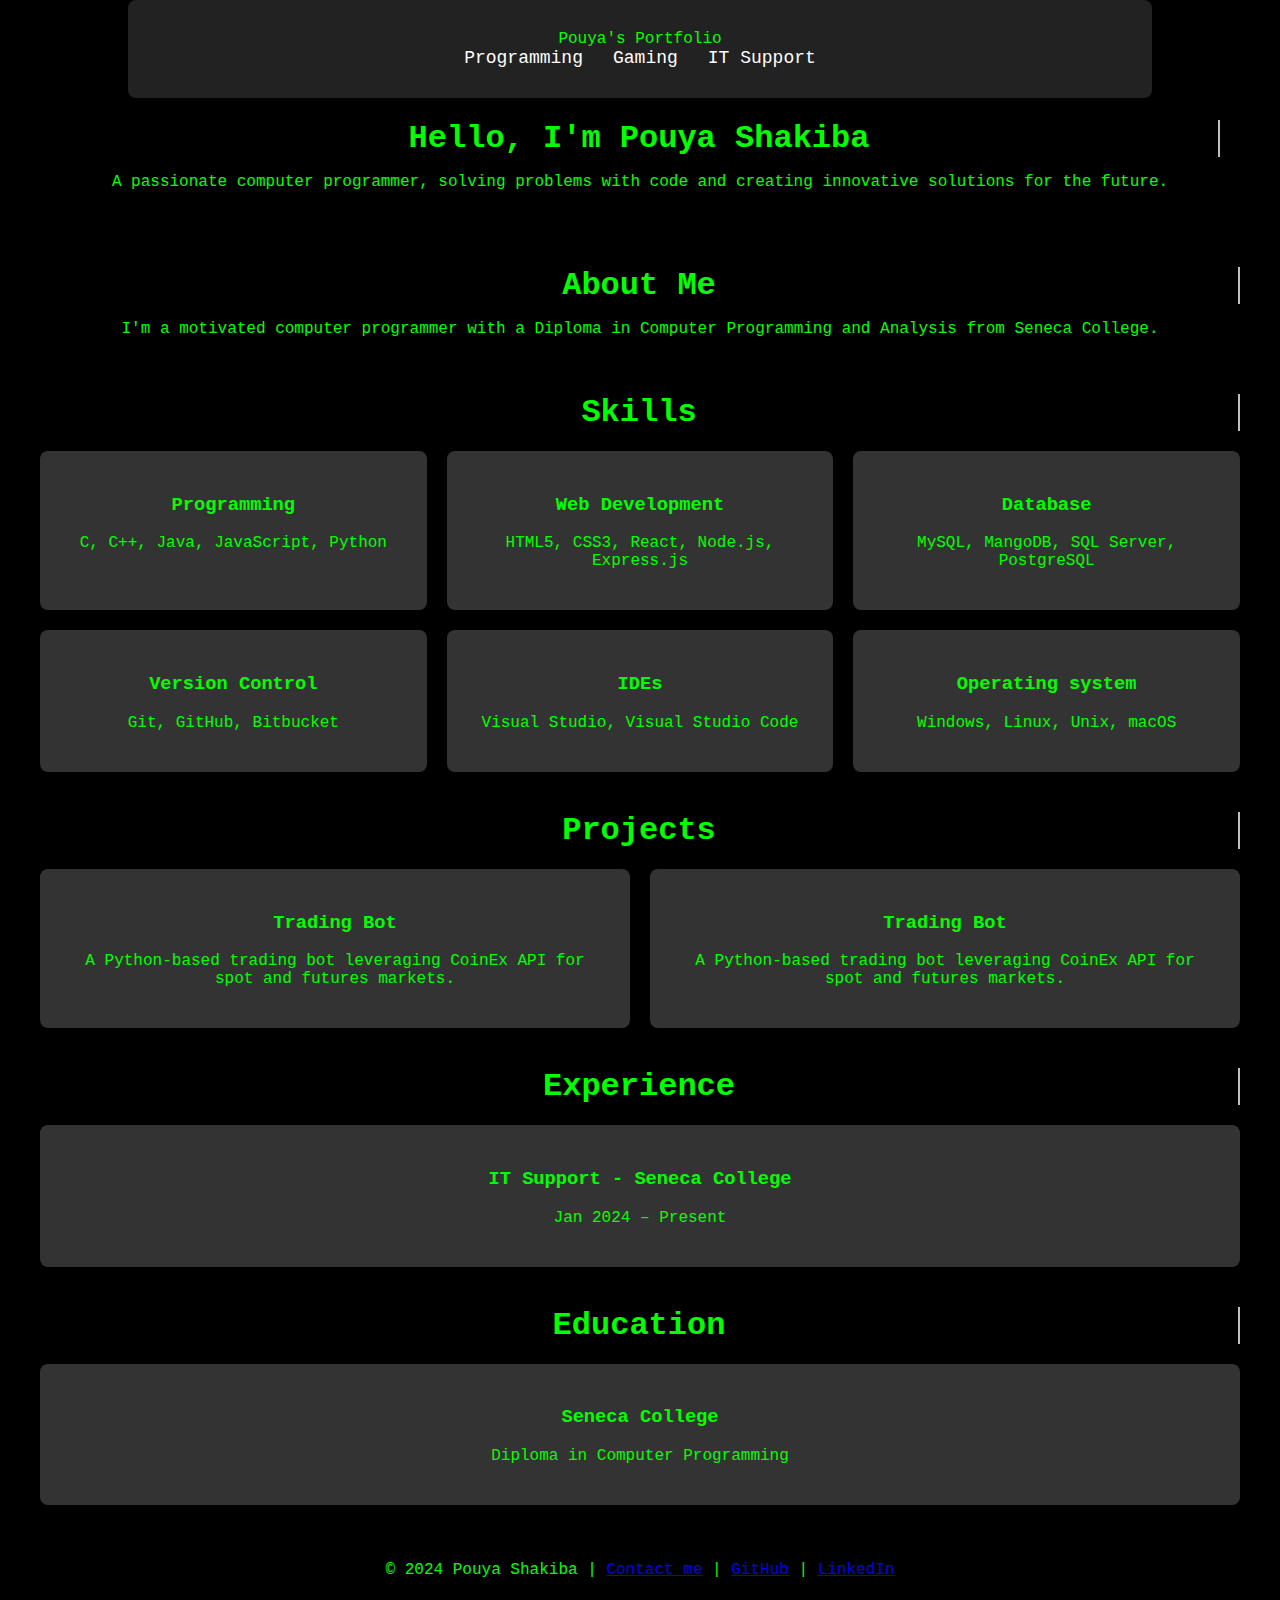
==== index.html @ a4ac3995 "Update index.html" ====
<!DOCTYPE html>
<html lang="en">
<head>
    <meta charset="UTF-8">
    <meta name="viewport" content="width=device-width, initial-scale=1.0">
    <title>Programming Portfolio</title>
    <link rel="stylesheet" href="styles.css">
</head>
<body class="programming-portfolio">

    <!-- Navigation Menu -->
    <nav class="navbar">
        <div class="container">
            <span class="logo">Pouya's Portfolio</span>
            <ul class="nav-menu">
                <li><a href="programming.html">Programming</a></li>
                <li><a href="gaming.html">Gaming</a></li>
                <li><a href="it.html">IT Support</a></li>
            </ul>
            <div class="burger-menu">
                <span></span>
                <span></span>
                <span></span>
            </div>
        </div>
    </nav>

    <header>
        <div class="container">
            <h1 class="typing-animation">Hello, I'm Pouya Shakiba</h1>
            <p>A passionate computer programmer, solving problems with code and creating innovative solutions for the future.</p>
        </div>
    </header>

    <section id="about">
        <div class="container">
            <h1 class="typing-animation">About Me</h1>
            <p>I'm a motivated computer programmer with a Diploma in Computer Programming and Analysis from Seneca College.</p>
        </div>
    </section>

    <section id="skills">
        <div class="container">
            <h1 class="typing-animation">Skills</h1>
            <div class="card-grid">
                <div class="skill-card">
                    <h3>Programming</h3>
                    <p>C, C++, Java, JavaScript, Python</p>
                </div>
                <div class="skill-card">
                    <h3>Web Development</h3>
                    <p>HTML5, CSS3, React, Node.js, Express.js</p>
                </div>
                <div class="skill-card">
                    <h3>Database</h3>
                    <p>MySQL, MangoDB, SQL Server, PostgreSQL</p>
                </div>
                <div class="skill-card">
                    <h3>Version Control</h3>
                    <p>Git, GitHub, Bitbucket</p>
                </div>
                <div class="skill-card">
                    <h3>IDEs</h3>
                    <p>Visual Studio, Visual Studio Code</p>
                </div>
                <div class="skill-card">
                    <h3>Operating system</h3>
                    <p>Windows, Linux, Unix, macOS</p>
                </div>
            </div>
        </div>
    </section>

    <section id="projects">
        <div class="container">
            <h1 class="typing-animation">Projects</h1>
            <div class="card-grid">
                <div class="project-card">
                    <h3>Trading Bot</h3>
                    <p>A Python-based trading bot leveraging CoinEx API for spot and futures markets.</p>
                </div>
                <div class="project-card">
                    <h3>Trading Bot</h3>
                    <p>A Python-based trading bot leveraging CoinEx API for spot and futures markets.</p>
                </div>
            </div>
        </div>
    </section>

    <section id="experience">
        <div class="container">
            <h1 class="typing-animation">Experience</h1>
            <div class="card-grid">
                <div class="experience-card">
                    <h3>IT Support - Seneca College</h3>
                    <p>Jan 2024 – Present</p>
                </div>
            </div>
        </div>
    </section>

    <section id="education">
        <div class="container">
            <h1 class="typing-animation">Education</h1>
            <div class="card-grid">
                <div class="education-card">
                    <h3>Seneca College</h3>
                    <p>Diploma in Computer Programming</p>
                </div>
            </div>
        </div>
    </section>
    <footer></footer>
        <div class="container">
            <p>&copy; 2024 Pouya Shakiba | <a href="mailto:pooya.shakiba5@gmail.com">Contact me</a> | <a href="https://github.com/pouyashakiba">GitHub</a> | <a href="https://www.linkedin.com/in/pouya-shakiba-838b181a3/">LinkedIn</a></p>
        </div>
    </footer>
    <script src="script.js"></script>
</body>
</html>
---- styles.css ----
/* Global Styles */
body {
    margin: 0;
    padding: 20px;
    font-family: 'Courier New', monospace;
    color: white;
}
header{
    padding :80px 20px 20px 20px;
}
.container {
    max-width: 1450px;
    margin: 0 auto;
    padding: 20px;
    text-align: center;
}

/* Navigation Menu */
.navbar {
    background-color: #222;
    position: fixed;
    top: 0;
    left: 50%;
    transform: translateX(-50%);
    width: 80%; /* Adjust width to match the card grid's width */
    z-index: 10;
    padding: 10px 0;
    border-radius: 8px; /* Optional: give it a slightly rounded corner */
}

/* Navigation links */
.nav-menu {
    list-style-type: none;
    display: flex;
    justify-content: center;
    margin: 0;
    padding: 0;
    width: 100%;
}

.nav-menu li {
    margin: 0 15px;
}

.nav-menu a {
    color: white;
    text-decoration: none;
    font-size: 18px;
    transition: color 0.3s;
}

.nav-menu a:hover {
    color: #00ff00;
}


/* Burger Menu for Mobile */
.burger-menu {
    display: none;
    cursor: pointer;
    float: right;
}

.burger-menu span {
    display: block;
    width: 25px;
    height: 3px;
    background-color: white;
    margin: 5px 0;
}

@media screen and (max-width: 768px) {
    .nav-menu {
        display: none;
    }

    .burger-menu {
        display: block;
    }

    .nav-menu.active {
        display: flex;
        flex-direction: column;
        position: absolute;
        top: 60px;
        right: 20px;
        background-color: #333;
        padding: 20px;
        border-radius: 5px;
        width: 80%;
    }
}


/* Card Grid */
.card-grid {
    display: grid;
    grid-template-columns: repeat(auto-fit, minmax(300px, 1fr));
    gap: 20px;
    margin-top: 20px;
}

/* Card Styles */
.skill-card, .project-card, .experience-card, .education-card {
    background-color: #333;
    padding: 1.5rem;
    border-radius: 8px;
    box-shadow: 0 5px 15px rgba(0, 0, 0, 0.2);
    transition: transform 0.3s ease, background-color 0.3s ease;
}

.skill-card:hover, .project-card:hover, .experience-card:hover, .education-card:hover {
    transform: scale(1.05);
    background-color: #444;
}

/* Typing Animation */
.typing-animation {
    border-right: 2px solid rgba(255, 255, 255, 0.75);
    white-space: nowrap;
    overflow: hidden;
    max-width: 1200px;
    margin: 0 auto;
    animation: typing 3.5s steps(40, end), blink 1s infinite;
}

@keyframes typing {
    from { width: 0; }
    to { width: 100%; }
}

@keyframes blink {
    50% { border-color: transparent; }
}

/* Navigation Buttons */
.navigation {
    position: fixed;
    top: 50%;
    width: 100%;
    display: flex;
    justify-content: space-between;
}

.nav-button {
    background-color: #444;
    color: white;
    border: none;
    padding: 10px 20px;
    cursor: pointer;
    border-radius: 5px;
    transition: background-color 0.3s;
    text-decoration: none;
}

.nav-button:hover {
    background-color: #555;
}

/* Programming Portfolio - Terminal Theme */
.programming-portfolio {
    background-color: #000;
    color: #00ff00;
}

.programming-portfolio h1, .programming-portfolio h2, .programming-portfolio p {
    color: #00ff00;
}

/* Gaming Portfolio - Arcade Theme */
.gaming-portfolio {
    background-color: #290033;
    color: #ffcc00;
    font-family: 'Press Start 2P', cursive;
}

.gaming-portfolio h1, .gaming-portfolio h2, .gaming-portfolio p {
    color: #ffcc00;
}

.skill-card:hover, .project-card:hover {
    box-shadow: 0 0 15px rgba(255, 204, 0, 0.5);
}

/* IT Support Portfolio - DOS Blue Screen Theme */
.it-portfolio {
    background-color: #0078D7;
    color: #FFFFFF;
}
.it-portfolio body{
    
}
.it-portfolio h1, .it-portfolio h2, .it-portfolio p {
    color: #FFFFFF;
}

.it-portfolio .skill-card, .it-portfolio .project-card, .it-portfolio .experience-card, .it-portfolio .education-card {
    background-color: #222;
}
.it-portfolio::before {
    content: ':('; /* The symbol to be displayed */
    font-size: 4rem;
    position: fixed;
    top: 20px;
    left: 30px;
    right: 5px;
    color: #FFFFFF; /* Matching the color of the IT theme */
    letter-spacing: -20px; /* Decreases space between characters */
}
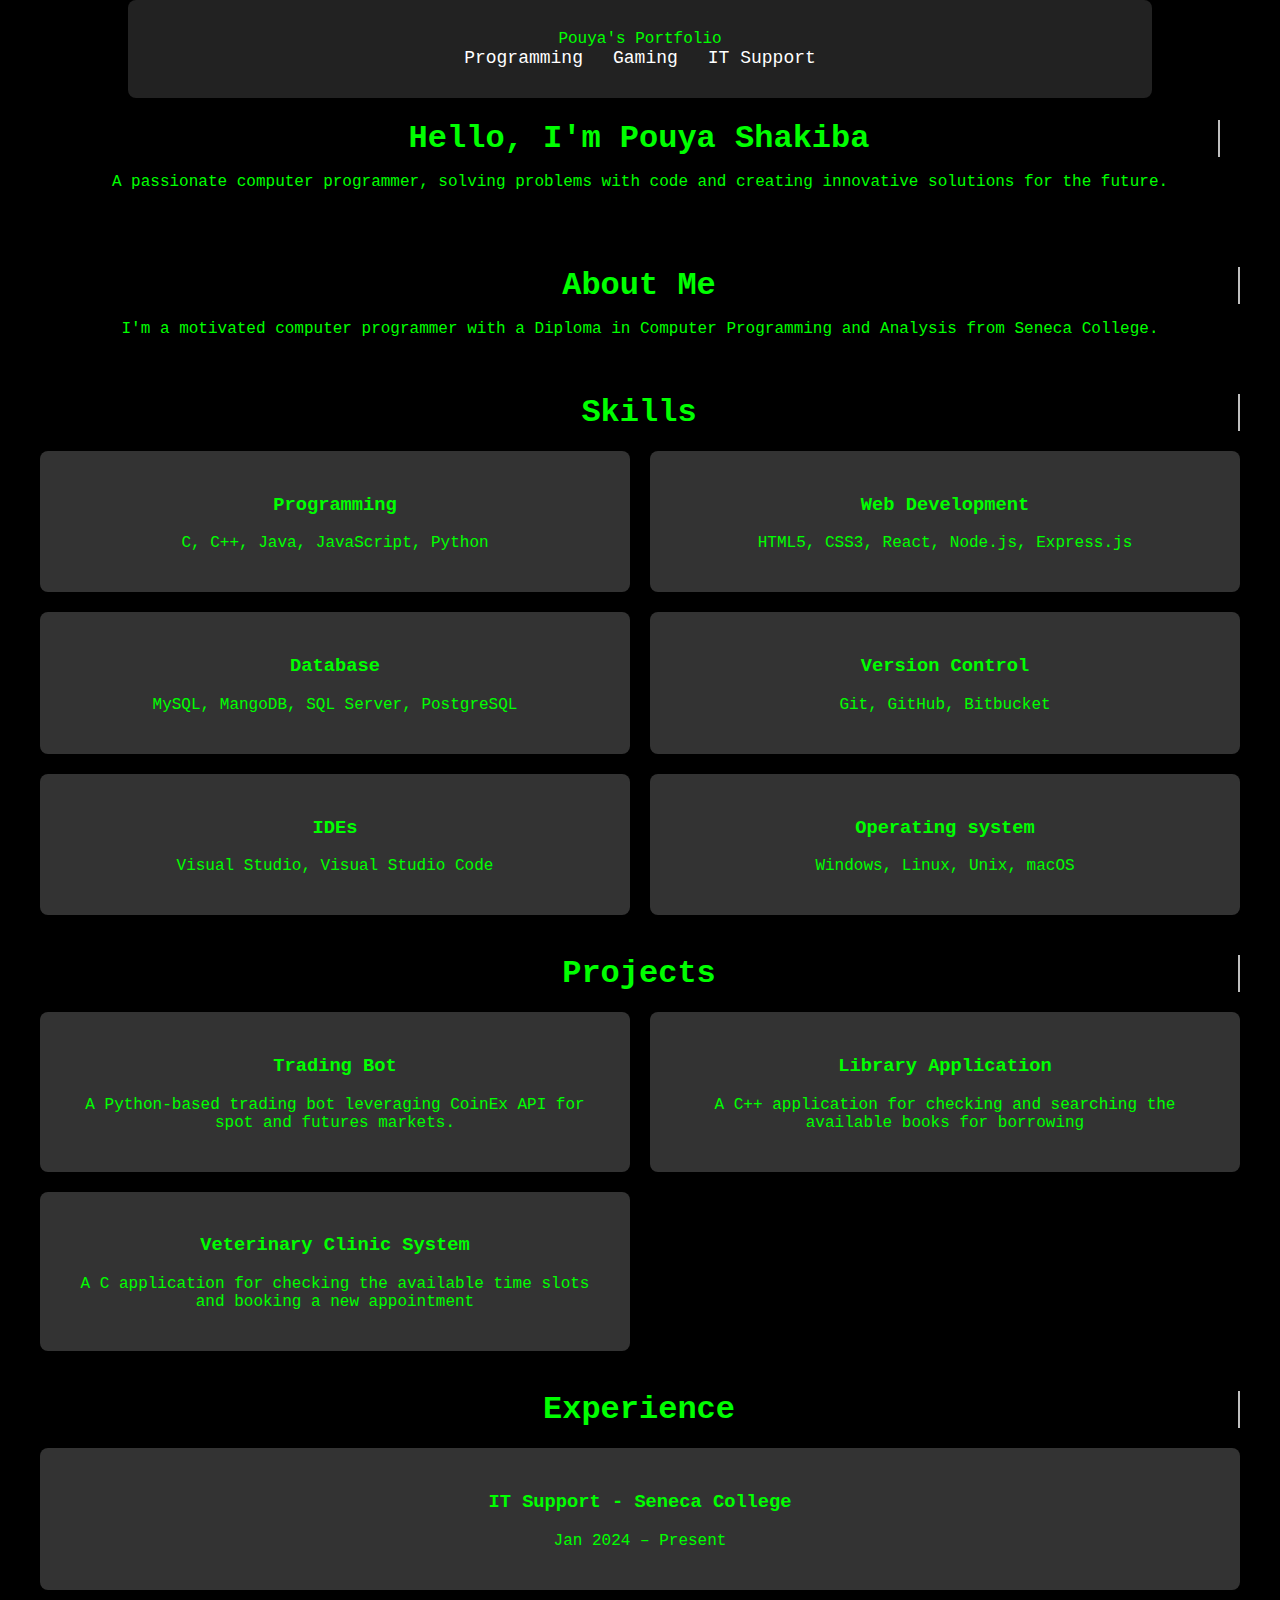
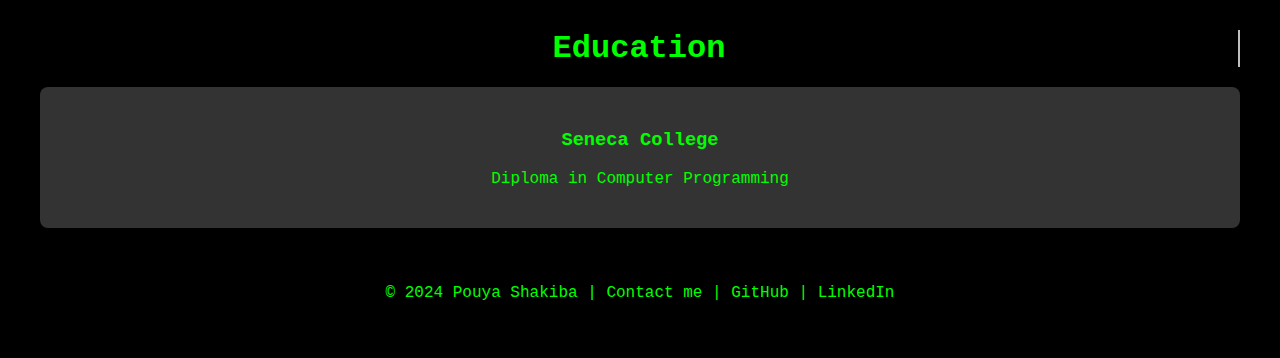
==== commit a48c7384: "Update index.html" ====
--- a/index.html
+++ b/index.html
@@ -75,14 +75,26 @@
         <div class="container">
             <h1 class="typing-animation">Projects</h1>
             <div class="card-grid">
-                <div class="project-card">
-                    <h3>Trading Bot</h3>
-                    <p>A Python-based trading bot leveraging CoinEx API for spot and futures markets.</p>
-                </div>
-                <div class="project-card">
-                    <h3>Trading Bot</h3>
-                    <p>A Python-based trading bot leveraging CoinEx API for spot and futures markets.</p>
-                </div>
+                <a href="https://github.com/pouyashakiba/Library-Application" >
+                    <div class="project-card">
+                        <h3>Trading Bot</h3>
+                        <p>A Python-based trading bot leveraging CoinEx API for spot and futures markets.</p>
+                    </div>
+                </a>
+                
+                <a href="https://github.com/pouyashakiba/Library-Application" >
+                    <div class="project-card">
+                        <h3>Library Application</h3>
+                        <p>A C++ application for checking and searching the available books for borrowing</p>
+                    </div>
+                </a>
+
+                <a href="https://github.com/pouyashakiba/Library-Application" >
+                    <div class="project-card">
+                        <h3>Veterinary Clinic System</h3>
+                        <p>A C application for checking the available time slots and booking a new appointment</p>
+                    </div>
+                </a>
             </div>
         </div>
     </section>
--- a/styles.css
+++ b/styles.css
@@ -95,7 +95,7 @@
 /* Card Grid */
 .card-grid {
     display: grid;
-    grid-template-columns: repeat(auto-fit, minmax(300px, 1fr));
+    grid-template-columns: repeat(auto-fit, minmax(400px, 1fr));
     gap: 20px;
     margin-top: 20px;
 }
@@ -187,9 +187,7 @@
     background-color: #0078D7;
     color: #FFFFFF;
 }
-.it-portfolio body{
-    
-}
+
 .it-portfolio h1, .it-portfolio h2, .it-portfolio p {
     color: #FFFFFF;
 }
@@ -207,3 +205,11 @@
     color: #FFFFFF; /* Matching the color of the IT theme */
     letter-spacing: -20px; /* Decreases space between characters */
 }
+a{
+    text-decoration: none; /* Remove underline */
+    color: inherit; /* Keep the original text color */
+}
+a:hover{
+    background-color: #f0f0f0; /* Change background color on hover */
+    transform: scale(1.05); /* Optional: Add hover effects */
+}
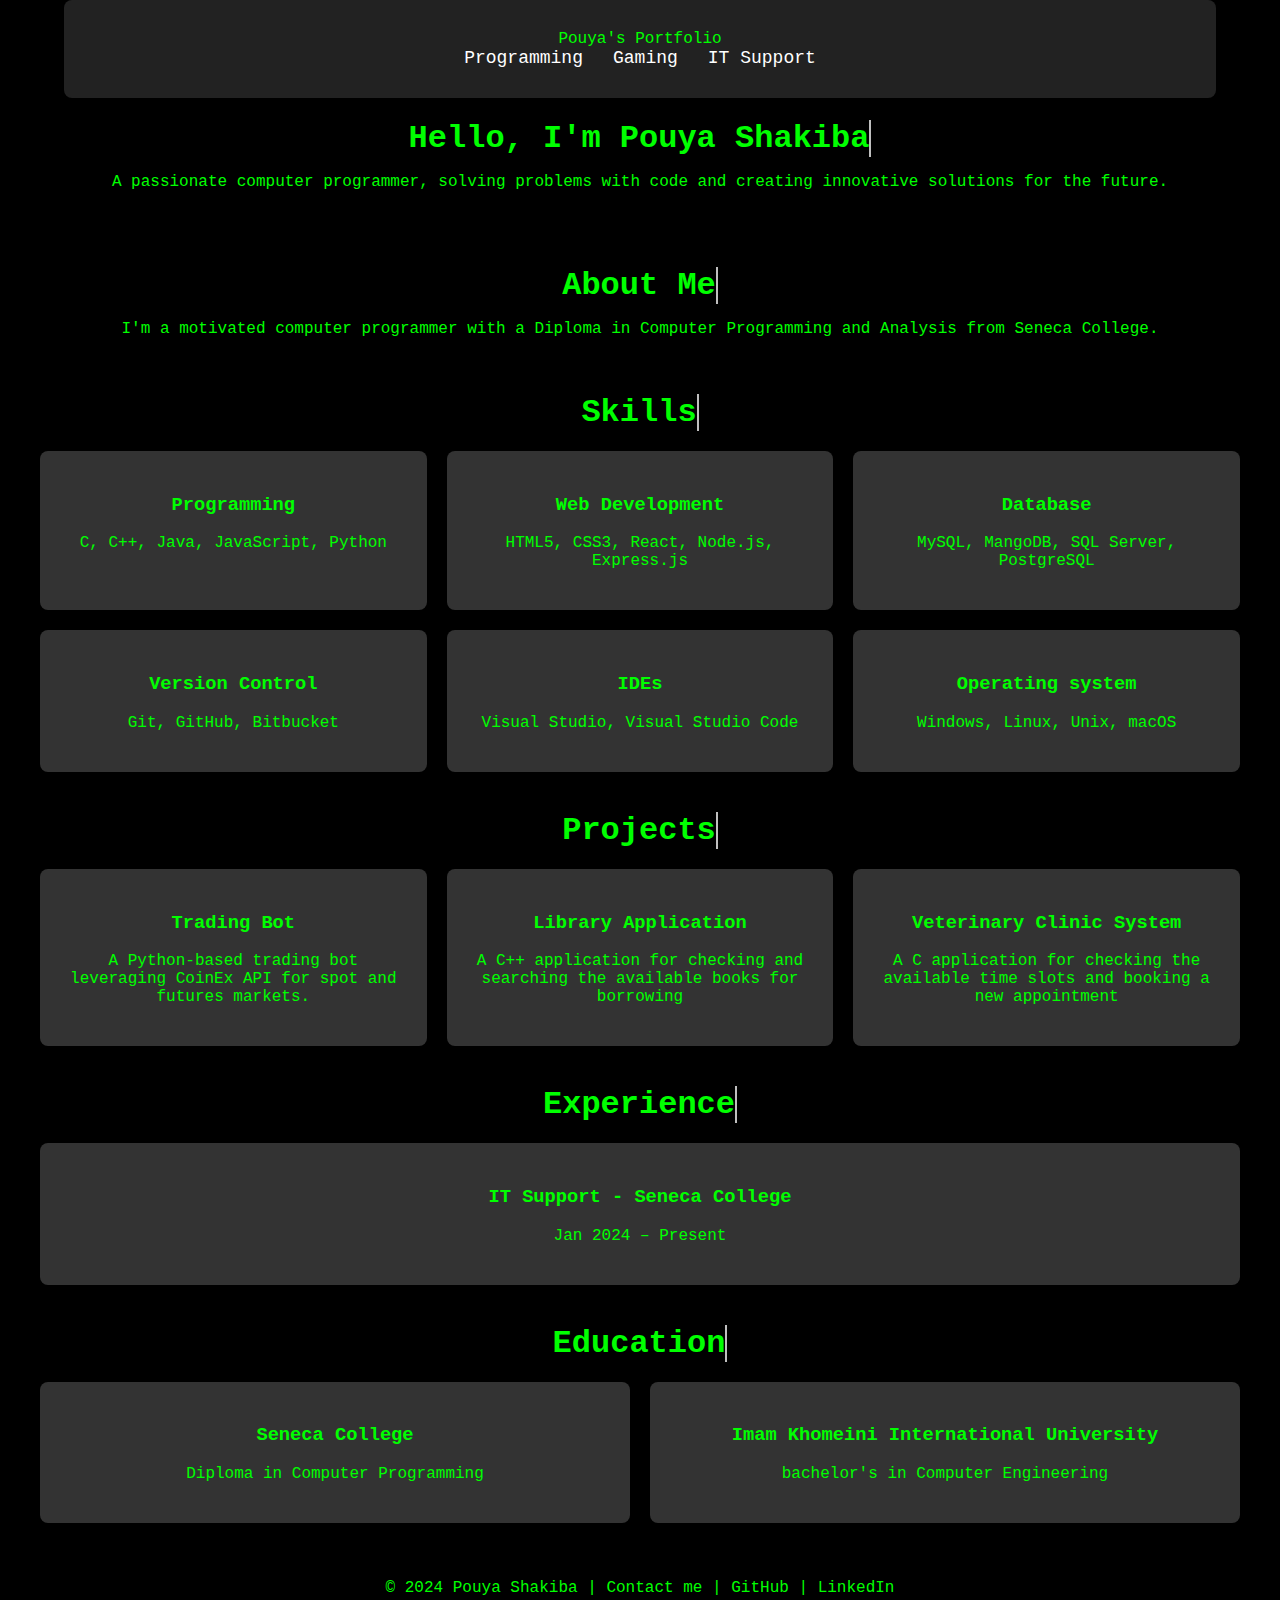
==== commit 04940b44: "Update index.html" ====
--- a/index.html
+++ b/index.html
@@ -13,7 +13,7 @@
         <div class="container">
             <span class="logo">Pouya's Portfolio</span>
             <ul class="nav-menu">
-                <li><a href="programming.html">Programming</a></li>
+                <li><a href="index.html">Programming</a></li>
                 <li><a href="gaming.html">Gaming</a></li>
                 <li><a href="it.html">IT Support</a></li>
             </ul>
@@ -119,6 +119,10 @@
                     <h3>Seneca College</h3>
                     <p>Diploma in Computer Programming</p>
                 </div>
+                <div class="education-card">
+                    <h3>Imam Khomeini International University</h3>
+                    <p>bachelor's in Computer Engineering</p>
+                </div>
             </div>
         </div>
     </section>
--- a/styles.css
+++ b/styles.css
@@ -22,7 +22,7 @@
     top: 0;
     left: 50%;
     transform: translateX(-50%);
-    width: 80%; /* Adjust width to match the card grid's width */
+    width: 90%; /* Adjust width to match the card grid's width */
     z-index: 10;
     padding: 10px 0;
     border-radius: 8px; /* Optional: give it a slightly rounded corner */
@@ -33,6 +33,7 @@
     list-style-type: none;
     display: flex;
     justify-content: center;
+    align-items: center;
     margin: 0;
     padding: 0;
     width: 100%;
@@ -50,7 +51,8 @@
 }
 
 .nav-menu a:hover {
-    color: #00ff00;
+    color: #ffffff;
+    
 }
 
 
@@ -76,6 +78,7 @@
 
     .burger-menu {
         display: block;
+        
     }
 
     .nav-menu.active {
@@ -95,7 +98,7 @@
 /* Card Grid */
 .card-grid {
     display: grid;
-    grid-template-columns: repeat(auto-fit, minmax(400px, 1fr));
+    grid-template-columns: repeat(auto-fit, minmax(30%, 1fr));
     gap: 20px;
     margin-top: 20px;
 }
@@ -114,24 +117,28 @@
     background-color: #444;
 }
 
-/* Typing Animation */
 .typing-animation {
-    border-right: 2px solid rgba(255, 255, 255, 0.75);
+    border-right: 2px solid rgba(255, 255, 255, 0.75); /* Blinking cursor during typing */
     white-space: nowrap;
     overflow: hidden;
-    max-width: 1200px;
+    width: fit-content;
     margin: 0 auto;
-    animation: typing 3.5s steps(40, end), blink 1s infinite;
-}
-
+    animation: typing 1.5s steps(40, end) forwards, remove-cursor 0.1s 1.5s forwards; /* Remove cursor after typing is done */
+}
+
+/* Typing Animation */
 @keyframes typing {
     from { width: 0; }
-    to { width: 100%; }
-}
-
-@keyframes blink {
-    50% { border-color: transparent; }
-}
+    to { width: 25ch; }
+}
+
+/* Remove Cursor after typing */
+@keyframes remove-cursor {
+    0% { border-right-color: rgba(255, 255, 255, 0.75); }
+    100% { border-right-color: transparent; }
+}
+
+
 
 /* Navigation Buttons */
 .navigation {
@@ -163,7 +170,7 @@
     color: #00ff00;
 }
 
-.programming-portfolio h1, .programming-portfolio h2, .programming-portfolio p {
+.programming-portfolio h1, .programming-portfolio h2, .programming-portfolio p, .nav-menu a {
     color: #00ff00;
 }
 
@@ -174,7 +181,7 @@
     font-family: 'Press Start 2P', cursive;
 }
 
-.gaming-portfolio h1, .gaming-portfolio h2, .gaming-portfolio p {
+.gaming-portfolio h1, .gaming-portfolio h2, .gaming-portfolio p, .nav-menu a{
     color: #ffcc00;
 }
 
@@ -188,28 +195,27 @@
     color: #FFFFFF;
 }
 
-.it-portfolio h1, .it-portfolio h2, .it-portfolio p {
+.it-portfolio h1, .it-portfolio h2, .it-portfolio p, .nav-menu a {
     color: #FFFFFF;
 }
 
 .it-portfolio .skill-card, .it-portfolio .project-card, .it-portfolio .experience-card, .it-portfolio .education-card {
     background-color: #222;
 }
-.it-portfolio::before {
+.it-portfolio .navbar::before {
     content: ':('; /* The symbol to be displayed */
     font-size: 4rem;
     position: fixed;
-    top: 20px;
-    left: 30px;
-    right: 5px;
+    top: 7%;
+    left: 20px;
+
     color: #FFFFFF; /* Matching the color of the IT theme */
     letter-spacing: -20px; /* Decreases space between characters */
 }
+
+
+
 a{
     text-decoration: none; /* Remove underline */
     color: inherit; /* Keep the original text color */
 }
-a:hover{
-    background-color: #f0f0f0; /* Change background color on hover */
-    transform: scale(1.05); /* Optional: Add hover effects */
-}
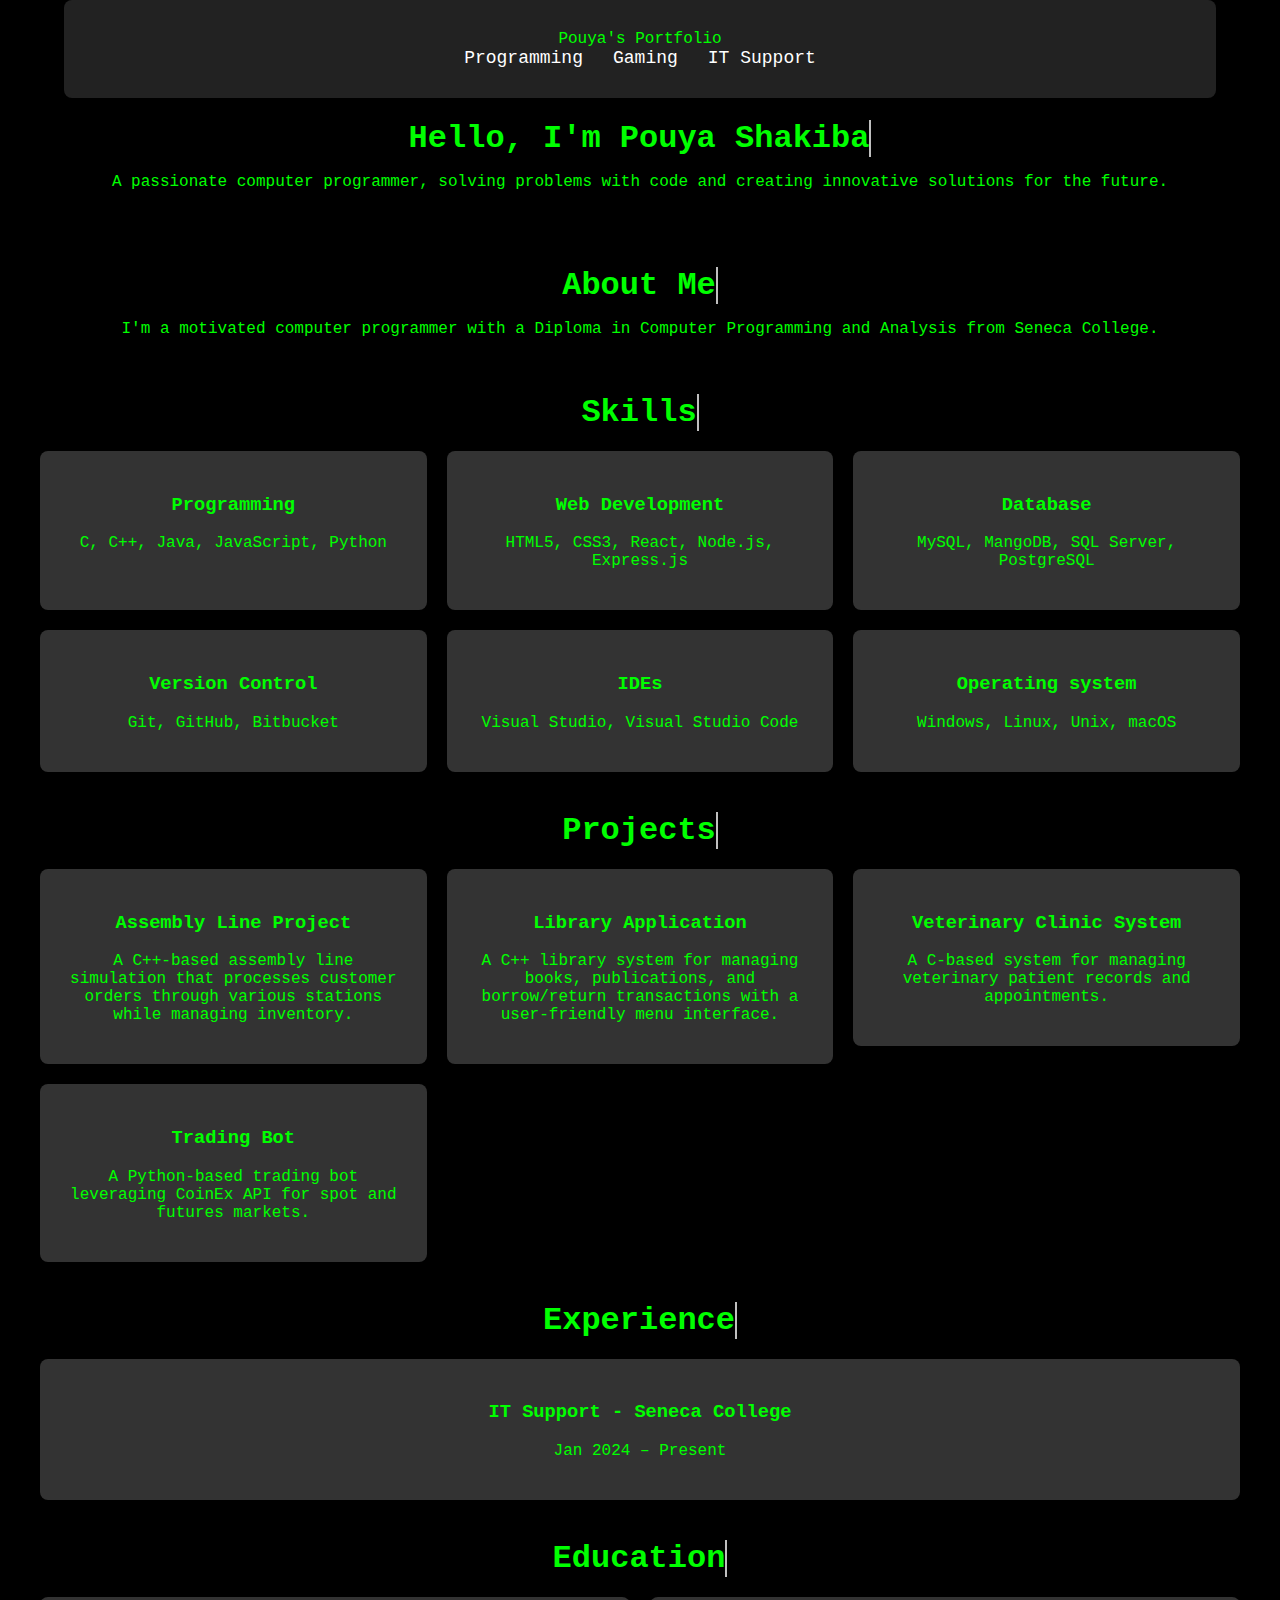
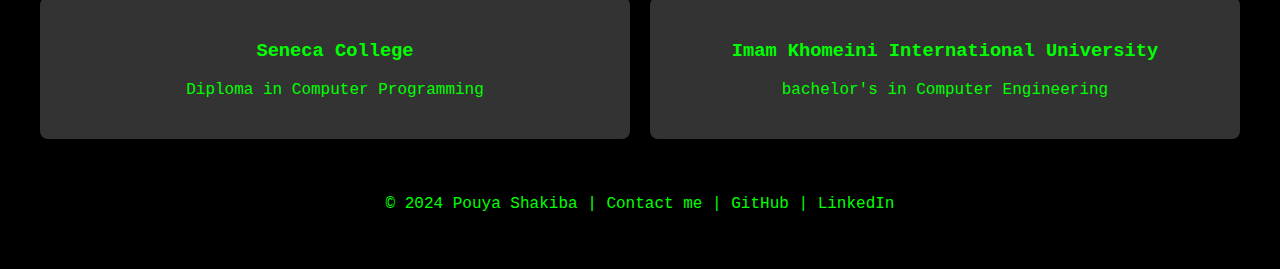
==== commit 6e48df89: "Update index.html" ====
--- a/index.html
+++ b/index.html
@@ -1,136 +1,134 @@
 <!DOCTYPE html>
+
 <html lang="en">
 <head>
-    <meta charset="UTF-8">
-    <meta name="viewport" content="width=device-width, initial-scale=1.0">
-    <title>Programming Portfolio</title>
-    <link rel="stylesheet" href="styles.css">
+<meta charset="utf-8"/>
+<meta content="width=device-width, initial-scale=1.0" name="viewport"/>
+<title>Programming Portfolio</title>
+<link href="styles.css" rel="stylesheet"/>
 </head>
 <body class="programming-portfolio">
+<!-- Navigation Menu -->
+<nav class="navbar">
+<div class="container">
+<span class="logo">Pouya's Portfolio</span>
+<ul class="nav-menu">
+<li><a href="index.html">Programming</a></li>
+<li><a href="gaming.html">Gaming</a></li>
+<li><a href="it.html">IT Support</a></li>
+</ul>
+<div class="burger-menu">
+<span></span>
+<span></span>
+<span></span>
+</div>
+</div>
+</nav>
+<header>
+<div class="container">
+<h1 class="typing-animation">Hello, I'm Pouya Shakiba</h1>
+<p>A passionate computer programmer, solving problems with code and creating innovative solutions for the future.</p>
+</div>
+</header>
+<section id="about">
+<div class="container">
+<h1 class="typing-animation">About Me</h1>
+<p>I'm a motivated computer programmer with a Diploma in Computer Programming and Analysis from Seneca College.</p>
+</div>
+</section>
+<section id="skills">
+<div class="container">
+<h1 class="typing-animation">Skills</h1>
+<div class="card-grid">
+<div class="skill-card">
+<h3>Programming</h3>
+<p>C, C++, Java, JavaScript, Python</p>
+</div>
+<div class="skill-card">
+<h3>Web Development</h3>
+<p>HTML5, CSS3, React, Node.js, Express.js</p>
+</div>
+<div class="skill-card">
+<h3>Database</h3>
+<p>MySQL, MangoDB, SQL Server, PostgreSQL</p>
+</div>
+<div class="skill-card">
+<h3>Version Control</h3>
+<p>Git, GitHub, Bitbucket</p>
+</div>
+<div class="skill-card">
+<h3>IDEs</h3>
+<p>Visual Studio, Visual Studio Code</p>
+</div>
+<div class="skill-card">
+<h3>Operating system</h3>
+<p>Windows, Linux, Unix, macOS</p>
+</div>
+</div>
+</div>
+</section>
+<section id="projects">
+<div class="container">
+<h1 class="typing-animation">Projects</h1>
+<div class="card-grid">
+<a href="https://github.com/pouyashakiba/Assembly-Line-Project/blob/main/README.md">
+<div class="project-card">
+<h3>Assembly Line Project</h3>
+<p>A C++-based assembly line simulation that processes customer orders through various stations while managing inventory.</p>
+</div>
+</a>
+<a href="https://github.com/pouyashakiba/Library-Application/blob/main/README.md">
+<div class="project-card">
+<h3>Library Application</h3>
+<p>A C++ library system for managing books, publications, and borrow/return transactions with a user-friendly menu interface.</p>
+</div>
+</a>
+<a href="https://github.com/pouyashakiba/Veterinary-Clinic-System/blob/main/README.md">
+<div class="project-card">
+<h3>Veterinary Clinic System</h3>
+<p>A C-based system for managing veterinary patient records and appointments.</p>
+</div>
+</a>
+<a href="https://github.com/pouyashakiba/Assembly-Line-Project/blob/main/README.md">
+<div class="project-card">
+<h3>Trading Bot</h3>
+<p>A Python-based trading bot leveraging CoinEx API for spot and futures markets.</p>
+</div>
+</a>
+</div>
+</div>
+</section>
+<section id="experience">
+<div class="container">
+<h1 class="typing-animation">Experience</h1>
+<div class="card-grid">
+<div class="experience-card">
+<h3>IT Support - Seneca College</h3>
+<p>Jan 2024 – Present</p>
+</div>
+</div>
+</div>
+</section>
+<section id="education">
+<div class="container">
+<h1 class="typing-animation">Education</h1>
+<div class="card-grid">
+<div class="education-card">
+<h3>Seneca College</h3>
+<p>Diploma in Computer Programming</p>
+</div>
+<div class="education-card">
+<h3>Imam Khomeini International University</h3>
+<p>bachelor's in Computer Engineering</p>
+</div>
+</div>
+</div>
+</section>
+<footer></footer>
+<div class="container">
+<p>© 2024 Pouya Shakiba | <a href="mailto:pooya.shakiba5@gmail.com">Contact me</a> | <a href="https://github.com/pouyashakiba">GitHub</a> | <a href="https://www.linkedin.com/in/pouya-shakiba-838b181a3/">LinkedIn</a></p>
+</div>
 
-    <!-- Navigation Menu -->
-    <nav class="navbar">
-        <div class="container">
-            <span class="logo">Pouya's Portfolio</span>
-            <ul class="nav-menu">
-                <li><a href="index.html">Programming</a></li>
-                <li><a href="gaming.html">Gaming</a></li>
-                <li><a href="it.html">IT Support</a></li>
-            </ul>
-            <div class="burger-menu">
-                <span></span>
-                <span></span>
-                <span></span>
-            </div>
-        </div>
-    </nav>
-
-    <header>
-        <div class="container">
-            <h1 class="typing-animation">Hello, I'm Pouya Shakiba</h1>
-            <p>A passionate computer programmer, solving problems with code and creating innovative solutions for the future.</p>
-        </div>
-    </header>
-
-    <section id="about">
-        <div class="container">
-            <h1 class="typing-animation">About Me</h1>
-            <p>I'm a motivated computer programmer with a Diploma in Computer Programming and Analysis from Seneca College.</p>
-        </div>
-    </section>
-
-    <section id="skills">
-        <div class="container">
-            <h1 class="typing-animation">Skills</h1>
-            <div class="card-grid">
-                <div class="skill-card">
-                    <h3>Programming</h3>
-                    <p>C, C++, Java, JavaScript, Python</p>
-                </div>
-                <div class="skill-card">
-                    <h3>Web Development</h3>
-                    <p>HTML5, CSS3, React, Node.js, Express.js</p>
-                </div>
-                <div class="skill-card">
-                    <h3>Database</h3>
-                    <p>MySQL, MangoDB, SQL Server, PostgreSQL</p>
-                </div>
-                <div class="skill-card">
-                    <h3>Version Control</h3>
-                    <p>Git, GitHub, Bitbucket</p>
-                </div>
-                <div class="skill-card">
-                    <h3>IDEs</h3>
-                    <p>Visual Studio, Visual Studio Code</p>
-                </div>
-                <div class="skill-card">
-                    <h3>Operating system</h3>
-                    <p>Windows, Linux, Unix, macOS</p>
-                </div>
-            </div>
-        </div>
-    </section>
-
-    <section id="projects">
-        <div class="container">
-            <h1 class="typing-animation">Projects</h1>
-            <div class="card-grid">
-                <a href="https://github.com/pouyashakiba/Library-Application" >
-                    <div class="project-card">
-                        <h3>Trading Bot</h3>
-                        <p>A Python-based trading bot leveraging CoinEx API for spot and futures markets.</p>
-                    </div>
-                </a>
-                
-                <a href="https://github.com/pouyashakiba/Library-Application" >
-                    <div class="project-card">
-                        <h3>Library Application</h3>
-                        <p>A C++ application for checking and searching the available books for borrowing</p>
-                    </div>
-                </a>
-
-                <a href="https://github.com/pouyashakiba/Library-Application" >
-                    <div class="project-card">
-                        <h3>Veterinary Clinic System</h3>
-                        <p>A C application for checking the available time slots and booking a new appointment</p>
-                    </div>
-                </a>
-            </div>
-        </div>
-    </section>
-
-    <section id="experience">
-        <div class="container">
-            <h1 class="typing-animation">Experience</h1>
-            <div class="card-grid">
-                <div class="experience-card">
-                    <h3>IT Support - Seneca College</h3>
-                    <p>Jan 2024 – Present</p>
-                </div>
-            </div>
-        </div>
-    </section>
-
-    <section id="education">
-        <div class="container">
-            <h1 class="typing-animation">Education</h1>
-            <div class="card-grid">
-                <div class="education-card">
-                    <h3>Seneca College</h3>
-                    <p>Diploma in Computer Programming</p>
-                </div>
-                <div class="education-card">
-                    <h3>Imam Khomeini International University</h3>
-                    <p>bachelor's in Computer Engineering</p>
-                </div>
-            </div>
-        </div>
-    </section>
-    <footer></footer>
-        <div class="container">
-            <p>&copy; 2024 Pouya Shakiba | <a href="mailto:pooya.shakiba5@gmail.com">Contact me</a> | <a href="https://github.com/pouyashakiba">GitHub</a> | <a href="https://www.linkedin.com/in/pouya-shakiba-838b181a3/">LinkedIn</a></p>
-        </div>
-    </footer>
-    <script src="script.js"></script>
+<script src="script.js"></script>
 </body>
 </html>
--- a/styles.css
+++ b/styles.css
@@ -219,3 +219,82 @@
     text-decoration: none; /* Remove underline */
     color: inherit; /* Keep the original text color */
 }
+
+@media screen and (max-width: 768px) {
+    .card-grid {
+        grid-template-columns: repeat(auto-fit, minmax(100%, 1fr)); /* Adjust grid for small screens */
+    }
+
+    .container {
+        padding: 10px; /* Reduce padding on smaller screens */
+    }
+
+    .navbar {
+        width: 100%; /* Ensure the navbar takes the full width on small screens */
+    }
+
+    .nav-menu.active {
+        width: 100%; /* Make sure the burger menu takes full width */
+    }
+
+    .burger-menu {
+        right: 20px; /* Adjust the burger menu position */
+    }
+
+    h1, h2, p {
+        font-size: 1.2rem; /* Decrease font size for mobile screens */
+    }
+
+    .nav-button {
+        padding: 8px 16px; /* Adjust buttons padding */
+    }
+}
+
+@media screen and (max-width: 1200px) {
+    .card-grid {
+        grid-template-columns: repeat(auto-fit, minmax(45%, 1fr)); /* Adapt grid for medium screens */
+    }
+
+    .navbar {
+        width: 95%;
+    }
+}
+
+/* Center the dropdown menu */
+.nav-menu.active {
+    display: flex;
+    flex-direction: column;
+    align-items: center; /* Center the items horizontally */
+    position: absolute;
+    top: 60px;
+    right: 50%; /* Move to center */
+    transform: translateX(50%); /* Center the dropdown */
+    background-color: #333;
+    padding: 20px;
+    border-radius: 5px;
+    width: 80%;
+    opacity: 0; /* Initially hidden */
+    transition: all 0.5s ease; /* Smooth animation */
+}
+
+/* Animation when the menu becomes active */
+.nav-menu.active {
+    opacity: 1; /* Fade in effect */
+    transform: translateX(50%) translateY(10px); /* Smooth drop-down effect */
+}
+
+/* Animation for the burger menu when clicked */
+.burger-menu span {
+    transition: all 0.3s ease-in-out;
+}
+
+/* Change appearance when the burger menu is active (optional styling to add some flare) */
+.burger-menu.active span:nth-child(1) {
+    transform: rotate(45deg) translate(5px, 5px);
+}
+.burger-menu.active span:nth-child(2) {
+    opacity: 0;
+}
+.burger-menu.active span:nth-child(3) {
+    transform: rotate(-45deg) translate(5px, -5px);
+}
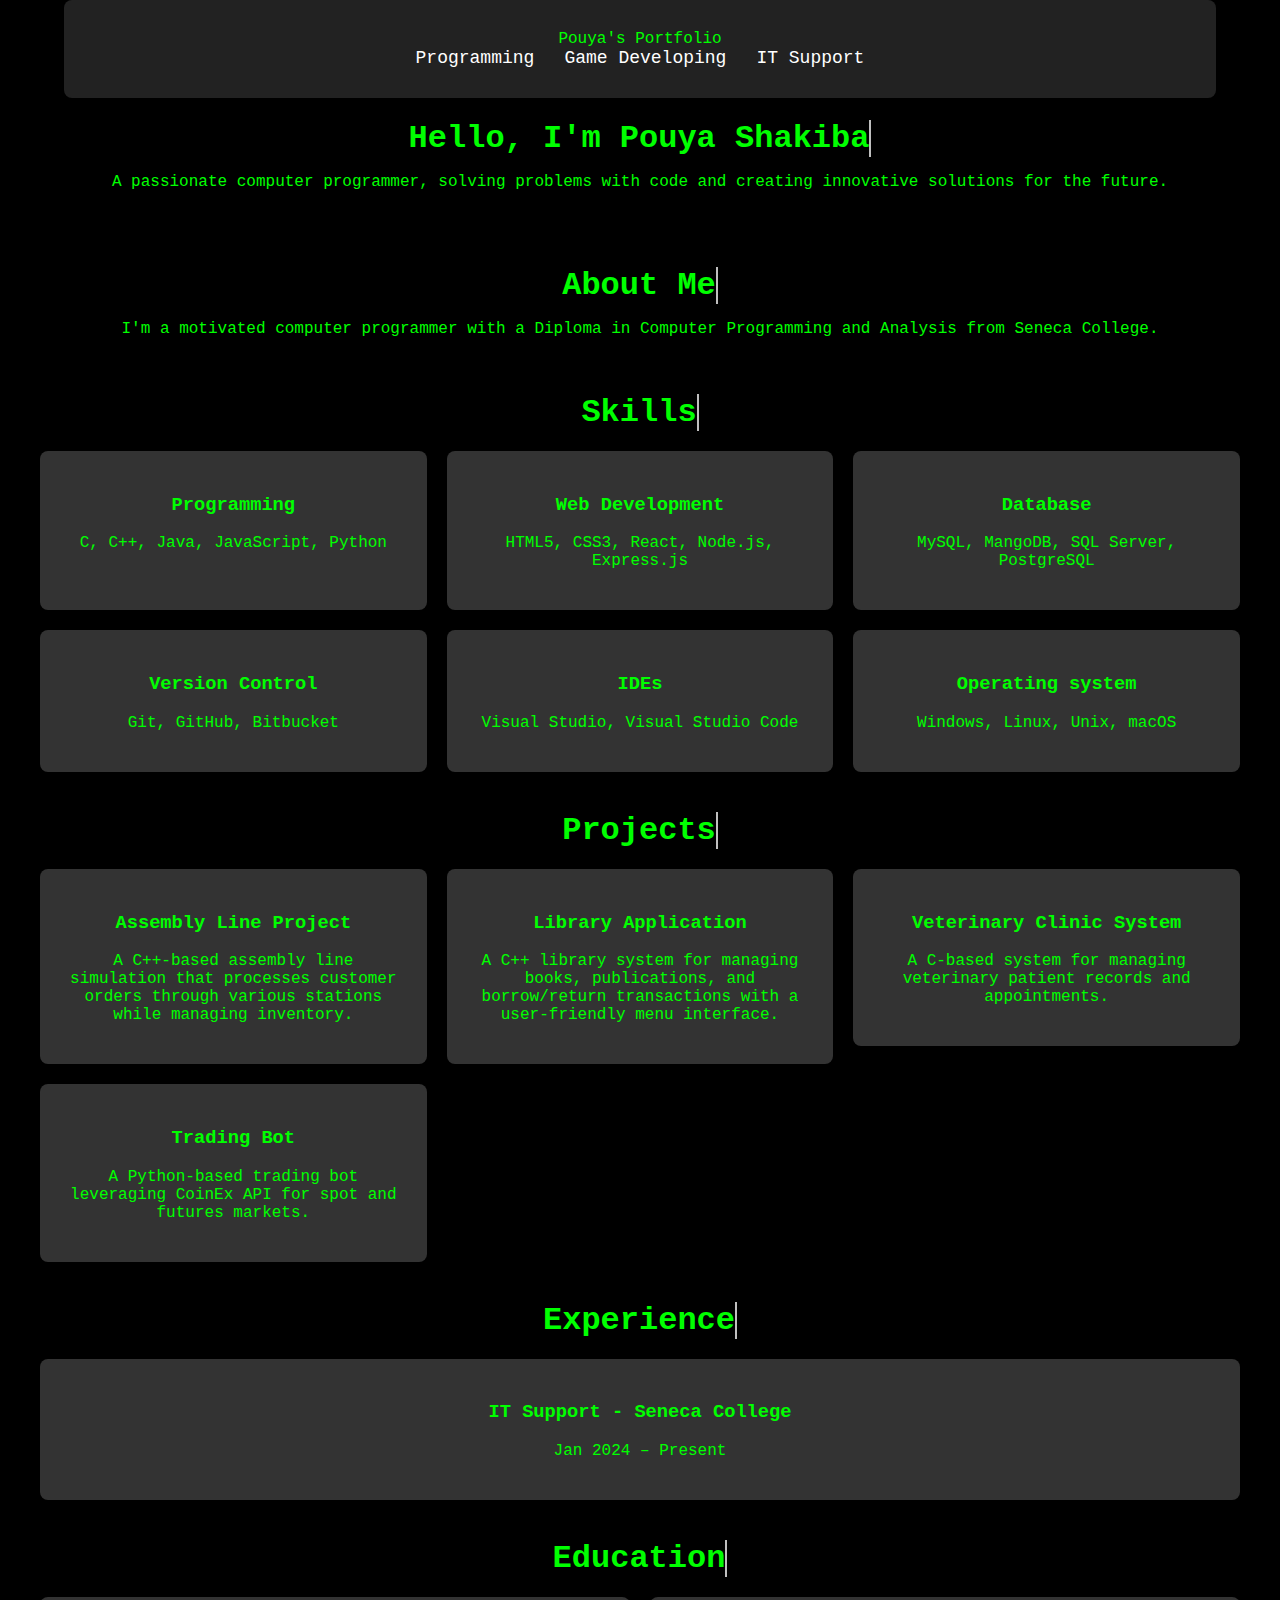
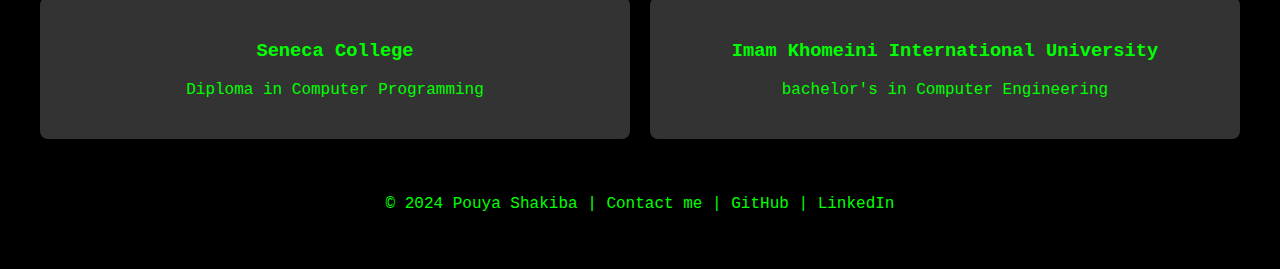
==== commit 64b0bfa5: "Update index.html" ====
--- a/index.html
+++ b/index.html
@@ -14,7 +14,7 @@
 <span class="logo">Pouya's Portfolio</span>
 <ul class="nav-menu">
 <li><a href="index.html">Programming</a></li>
-<li><a href="gaming.html">Gaming</a></li>
+<li><a href="gaming.html">Game Developing</a></li>
 <li><a href="it.html">IT Support</a></li>
 </ul>
 <div class="burger-menu">
